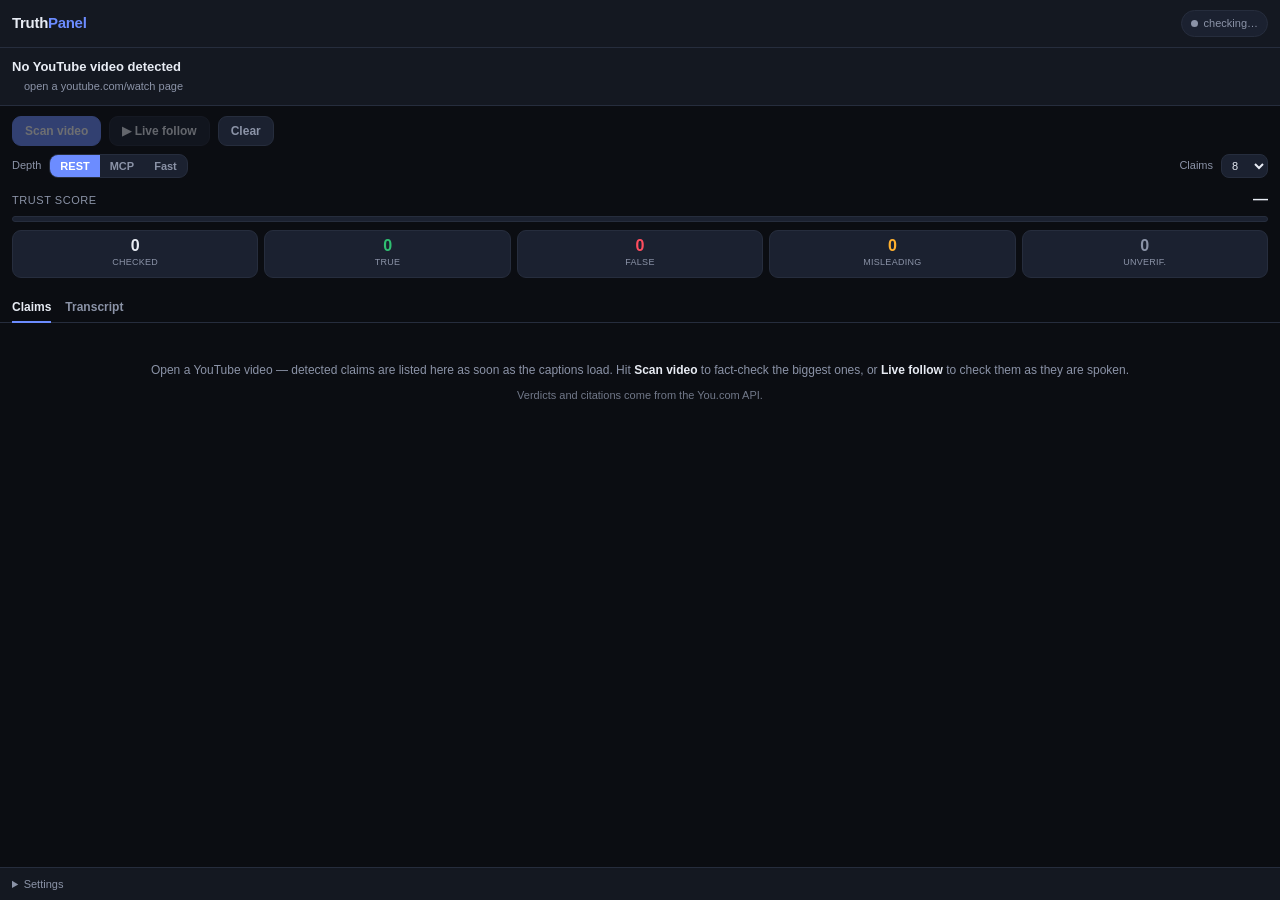
==== chrome-plugins/youtube-truth-panel/sidepanel.html @ b0e68883 "Merge YouTube Truth Panel chrome extension from upstream. Adds chrome-plugins/youtube-truth-panel wi" ====
<!DOCTYPE html>
<html lang="en">
  <head>
    <meta charset="UTF-8" />
    <meta name="viewport" content="width=device-width, initial-scale=1.0" />
    <title>YouTube Truth Panel</title>
    <link rel="stylesheet" href="sidepanel.css" />
  </head>
  <body>
    <header>
      <div class="logo">Truth<span>Panel</span></div>
      <div class="spacer"></div>
      <div class="pill" id="backendPill" title="Backend status">
        <span class="dot" id="backendDot"></span><span id="backendText">checking…</span>
      </div>
    </header>

    <section class="video">
      <div class="video-title" id="videoTitle">No YouTube video detected</div>
      <div class="video-meta">
        <span id="videoChannel"></span>
        <span class="sep" id="videoSep"></span>
        <span id="transcriptState">open a youtube.com/watch page</span>
      </div>
    </section>

    <section class="now" id="nowBox" hidden title="Jump to this line in the transcript">
      <span class="now-time" id="nowTime">0:00</span>
      <span class="now-text" id="nowText"></span>
    </section>

    <section class="controls">
      <button class="btn primary" id="scanBtn" disabled>Scan video</button>
      <button class="btn" id="liveBtn" disabled>▶ Live follow</button>
      <button class="btn ghost" id="clearBtn" title="Clear results">Clear</button>
    </section>

    <section class="row">
      <span class="hint">Depth</span>
      <div class="mode-toggle" id="modeToggle">
        <button data-mode="research" class="active" title="You.com Research API — grounded verdict + citations">REST</button>
        <button data-mode="mcp" title="You.com MCP server — same engine over Model Context Protocol">MCP</button>
        <button data-mode="search" title="You.com Search API — fast evidence, no synthesized verdict">Fast</button>
      </div>
      <div class="spacer"></div>
      <span class="hint">Claims</span>
      <select id="maxClaims" title="How many claims to check in a full scan">
        <option>5</option>
        <option selected>8</option>
        <option>12</option>
        <option>20</option>
      </select>
    </section>

    <section class="trust" id="trustBox">
      <div class="trust-head">
        <span class="trust-label">Trust score</span>
        <span class="trust-value" id="trustValue">—</span>
      </div>
      <div class="meter"><div class="meter-fill" id="trustFill"></div></div>
    </section>

    <section class="scoreboard">
      <div class="stat"><span class="stat-num" id="sChecked">0</span><span class="stat-label">Checked</span></div>
      <div class="stat true"><span class="stat-num" id="sTrue">0</span><span class="stat-label">True</span></div>
      <div class="stat false"><span class="stat-num" id="sFalse">0</span><span class="stat-label">False</span></div>
      <div class="stat misleading"><span class="stat-num" id="sMisleading">0</span><span class="stat-label">Misleading</span></div>
      <div class="stat unverified"><span class="stat-num" id="sUnverified">0</span><span class="stat-label">Unverif.</span></div>
    </section>

    <div class="progress" id="progress" hidden><div class="progress-fill" id="progressFill"></div></div>

    <nav class="tabs" id="tabs">
      <button data-tab="claims" class="active">Claims <span class="tab-count" id="claimCount"></span></button>
      <button data-tab="transcript">Transcript <span class="tab-count" id="lineCount"></span></button>
    </nav>

    <main class="cards" id="cards">
      <div class="empty-state" id="emptyState">
        Open a YouTube video — detected claims are listed here as soon as the
        captions load. Hit <strong>Scan video</strong> to fact-check the biggest ones,
        or <strong>Live follow</strong> to check them as they are spoken.
        <div class="empty-sub">Verdicts and citations come from the You.com API.</div>
      </div>
    </main>

    <main class="transcript" id="transcript" hidden></main>

    <details class="settings">
      <summary>Settings</summary>
      <label class="field">
        <span>Backend URL</span>
        <input type="text" id="endpoint" placeholder="http://127.0.0.1:8765" spellcheck="false" />
      </label>
      <label class="check">
        <input type="checkbox" id="smartExtract" />
        <span>Smart claim picking (uses You.com to choose claims — slower)</span>
      </label>
      <div class="settings-note">
        Start the backend with <code>YDC_API_KEY=… python3 server.py</code> in the extension folder.
      </div>
    </details>

    <script src="sidepanel.js"></script>
  </body>
</html>
---- chrome-plugins/youtube-truth-panel/sidepanel.css ----
/* Shares the LiveCheck palette from ../../you.com/index.html */
:root {
  --bg: #0b0d12;
  --panel: #141821;
  --panel-2: #1b2130;
  --line: #262d3d;
  --text: #e8ecf4;
  --muted: #8b93a7;
  --accent: #6c8cff;
  --true: #2fbf71;
  --false: #ff4d5e;
  --misleading: #ffb02e;
  --unverified: #8b93a7;
}

* { box-sizing: border-box; }

html, body { height: 100%; margin: 0; }

body {
  background: var(--bg);
  color: var(--text);
  font: 13px/1.5 -apple-system, BlinkMacSystemFont, "Segoe UI", Roboto, sans-serif;
  display: flex;
  flex-direction: column;
  overflow: hidden;
}

/* ---- header ---- */
header {
  display: flex; align-items: center; gap: 10px;
  padding: 10px 12px; border-bottom: 1px solid var(--line); background: var(--panel);
}
.logo { font-weight: 700; font-size: 15px; letter-spacing: -0.02em; }
.logo span { color: var(--accent); }
.spacer { flex: 1; }
.pill {
  display: inline-flex; align-items: center; gap: 6px;
  padding: 4px 9px; border-radius: 999px; font-size: 11px;
  background: var(--panel-2); border: 1px solid var(--line); color: var(--muted);
}
.dot { width: 7px; height: 7px; border-radius: 50%; background: var(--unverified); flex: none; }
.dot.ok { background: var(--true); }
.dot.bad { background: var(--false); }
.dot.busy { background: var(--accent); animation: pulse 1.2s infinite; }
@keyframes pulse { 0%,100% { opacity: 1; } 50% { opacity: .3; } }

/* ---- video header ---- */
.video { padding: 10px 12px; border-bottom: 1px solid var(--line); background: var(--panel); }
.video-title {
  font-size: 13px; font-weight: 600; line-height: 1.35;
  display: -webkit-box; -webkit-line-clamp: 2; -webkit-box-orient: vertical; overflow: hidden;
}
.video-meta { color: var(--muted); font-size: 11px; margin-top: 3px; display: flex; gap: 6px; }
.video-meta .sep:not(:empty)::before { content: "·"; }

/* ---- now playing ---- */
.now {
  display: flex; gap: 9px; align-items: flex-start; cursor: pointer;
  padding: 9px 12px; background: var(--panel-2); border-bottom: 1px solid var(--line);
}
.now[hidden] { display: none; }
.now:hover { background: #1f2637; }
.now-time { color: var(--accent); font-size: 10.5px; font-variant-numeric: tabular-nums; flex: none; padding-top: 2px; }
.now-text {
  font-size: 12.5px; line-height: 1.4; color: var(--text);
  display: -webkit-box; -webkit-line-clamp: 3; -webkit-box-orient: vertical; overflow: hidden;
}
.now.pulse .now-time { animation: pulse 1.2s infinite; }

/* Live mode reveals claims and transcript lines as the video reaches them. */
body.live-mode .card.future,
body.live-mode .line.future { display: none; }

/* ---- controls ---- */
.controls { display: flex; gap: 8px; padding: 10px 12px 4px; }
.row { display: flex; align-items: center; gap: 8px; padding: 4px 12px 10px; }

.btn {
  border: 1px solid var(--line); background: var(--panel-2); color: var(--text);
  padding: 7px 12px; border-radius: 9px; font-size: 12px; font-weight: 600;
  cursor: pointer; transition: .15s; white-space: nowrap;
}
.btn:hover:not(:disabled) { border-color: var(--accent); }
.btn.primary { background: var(--accent); border-color: var(--accent); color: #fff; }
.btn.live { background: var(--false); border-color: var(--false); color: #fff; }
.btn.ghost { color: var(--muted); }
.btn:disabled { opacity: .4; cursor: not-allowed; }

.mode-toggle { display: flex; background: var(--panel-2); border: 1px solid var(--line); border-radius: 9px; overflow: hidden; }
.mode-toggle button {
  border: 0; background: transparent; color: var(--muted);
  padding: 5px 10px; font-size: 11px; font-weight: 700; cursor: pointer;
}
.mode-toggle button.active { background: var(--accent); color: #fff; }
.hint { color: var(--muted); font-size: 11px; }

select {
  background: var(--panel-2); color: var(--text); border: 1px solid var(--line);
  border-radius: 8px; padding: 4px 6px; font-size: 11px;
}

/* ---- trust meter ---- */
.trust { padding: 0 12px 8px; }
.trust-head { display: flex; align-items: baseline; gap: 8px; }
.trust-label { color: var(--muted); font-size: 11px; text-transform: uppercase; letter-spacing: .05em; }
.trust-value { margin-left: auto; font-size: 15px; font-weight: 800; }
.meter { height: 6px; border-radius: 999px; background: var(--panel-2); border: 1px solid var(--line); overflow: hidden; margin-top: 6px; }
.meter-fill { height: 100%; width: 0; background: var(--unverified); transition: width .4s ease, background .4s ease; }

/* ---- scoreboard ---- */
.scoreboard { display: grid; grid-template-columns: repeat(5, 1fr); gap: 6px; padding: 0 12px 10px; }
.stat {
  display: flex; flex-direction: column; align-items: center; gap: 2px;
  background: var(--panel-2); border: 1px solid var(--line); border-radius: 9px; padding: 7px 2px;
}
.stat-num { font-size: 16px; font-weight: 800; line-height: 1; }
.stat-label { font-size: 9px; color: var(--muted); text-transform: uppercase; letter-spacing: .03em; }
.stat.true .stat-num { color: var(--true); }
.stat.false .stat-num { color: var(--false); }
.stat.misleading .stat-num { color: var(--misleading); }
.stat.unverified .stat-num { color: var(--unverified); }
.stat.bump { animation: bump .35s ease; }
@keyframes bump { 0% { transform: scale(1); } 40% { transform: scale(1.14); } 100% { transform: scale(1); } }

/* ---- progress ---- */
.progress { height: 2px; background: var(--panel-2); }
.progress-fill { height: 100%; width: 0; background: var(--accent); transition: width .3s ease; }

/* ---- tabs ---- */
.tabs { display: flex; gap: 14px; padding: 6px 12px 0; border-bottom: 1px solid var(--line); }
.tabs button {
  border: 0; background: transparent; color: var(--muted); cursor: pointer;
  padding: 6px 0 7px; font-size: 12px; font-weight: 600;
  border-bottom: 2px solid transparent; margin-bottom: -1px;
}
.tabs button:hover { color: var(--text); }
.tabs button.active { color: var(--text); border-bottom-color: var(--accent); }
.tab-count { color: var(--muted); font-weight: 500; font-size: 11px; }

/* ---- transcript ---- */
.transcript { flex: 1; min-height: 0; overflow-y: auto; padding: 8px 8px 20px; }
.transcript[hidden] { display: none; }
.line {
  display: flex; gap: 8px; padding: 5px 7px; border-radius: 7px;
  cursor: pointer; border-left: 2px solid transparent;
}
.line:hover { background: var(--panel-2); }
.line .t { color: var(--accent); font-size: 10.5px; font-variant-numeric: tabular-nums; flex: none; opacity: .75; padding-top: 1px; }
.line .txt { color: #c3cad9; font-size: 12px; line-height: 1.45; }
.line.claim { background: rgba(108,140,255,.06); border-left-color: rgba(108,140,255,.5); }
.line.claim .txt { color: var(--text); }
.line.active { background: rgba(108,140,255,.2); }
.line.active .txt { color: #fff; }
.line.TRUE { border-left-color: var(--true); }
.line.FALSE { border-left-color: var(--false); }
.line.MISLEADING { border-left-color: var(--misleading); }
.line.UNVERIFIED { border-left-color: var(--unverified); }

/* ---- cards ---- */
.cards { flex: 1; min-height: 0; overflow-y: auto; padding: 10px 12px 16px; display: flex; flex-direction: column; gap: 10px; }
.empty-state { color: var(--muted); text-align: center; margin-top: 28px; font-size: 12px; padding: 0 10px; }
.empty-state strong { color: var(--text); }
.empty-sub { margin-top: 8px; font-size: 11px; opacity: .8; }

.card {
  background: var(--panel-2); border: 1px solid var(--line); border-left: 3px solid var(--line);
  border-radius: 11px; padding: 11px; animation: rise .25s ease;
}
@keyframes rise { from { opacity: 0; transform: translateY(6px); } }
.card.TRUE { border-left-color: var(--true); }
.card.FALSE { border-left-color: var(--false); }
.card.MISLEADING { border-left-color: var(--misleading); }
.card.ERROR { border-left-color: var(--false); }

.card-top { display: flex; align-items: center; gap: 6px; margin-bottom: 7px; flex-wrap: wrap; }
.stamp {
  font-size: 11px; font-weight: 700; color: var(--accent); background: rgba(108,140,255,.12);
  border: 0; border-radius: 6px; padding: 3px 7px; cursor: pointer; font-variant-numeric: tabular-nums;
}
.stamp:hover { background: rgba(108,140,255,.24); }
.verdict {
  font-size: 10px; font-weight: 800; letter-spacing: .05em;
  padding: 3px 7px; border-radius: 6px; text-transform: uppercase;
}
.verdict.TRUE { background: rgba(47,191,113,.16); color: var(--true); }
.verdict.FALSE { background: rgba(255,77,94,.16); color: var(--false); }
.verdict.MISLEADING { background: rgba(255,176,46,.16); color: var(--misleading); }
.verdict.UNVERIFIED { background: rgba(139,147,167,.16); color: var(--unverified); }
.verdict.CHECKING, .verdict.QUEUED { background: rgba(108,140,255,.16); color: var(--accent); }
.verdict.ERROR { background: rgba(255,77,94,.16); color: var(--false); }
.verdict.NEW { background: transparent; color: var(--muted); border: 1px solid var(--line); }
.tag { font-size: 10px; color: var(--muted); }

.check-one {
  margin-left: auto; border: 1px solid var(--line); background: transparent; color: var(--accent);
  border-radius: 7px; padding: 3px 9px; font-size: 11px; font-weight: 700; cursor: pointer;
}
.check-one:hover { border-color: var(--accent); background: rgba(108,140,255,.1); }

.notice { color: var(--muted); text-align: center; margin-top: 26px; font-size: 12px; padding: 0 14px; }
.notice .btn { margin-top: 12px; }
.diag { margin-top: 14px; text-align: left; }
.diag summary { cursor: pointer; font-size: 11px; color: var(--muted); }
.diag summary:hover { color: var(--text); }
.diag-body {
  margin-top: 6px; padding: 8px; border-radius: 8px; background: var(--panel-2);
  border: 1px solid var(--line); color: var(--muted);
  font-family: ui-monospace, SFMono-Regular, Menlo, monospace; font-size: 10.5px;
  line-height: 1.5; white-space: pre-wrap; word-break: break-word;
}

.claim { font-size: 12.5px; font-weight: 500; line-height: 1.45; margin-bottom: 7px; }
.explain { color: #cdd3e0; font-size: 12px; margin-bottom: 8px; }
.sources { display: flex; flex-direction: column; gap: 3px; }
.sources a {
  color: var(--accent); text-decoration: none; font-size: 11px;
  white-space: nowrap; overflow: hidden; text-overflow: ellipsis;
}
.sources a:hover { text-decoration: underline; }

.spinner {
  width: 11px; height: 11px; border: 2px solid var(--line); border-top-color: var(--accent);
  border-radius: 50%; animation: spin .7s linear infinite; flex: none;
}
@keyframes spin { to { transform: rotate(360deg); } }

/* ---- settings ---- */
.settings { border-top: 1px solid var(--line); background: var(--panel); padding: 8px 12px; font-size: 11px; }
.settings summary { cursor: pointer; color: var(--muted); user-select: none; }
.settings summary:hover { color: var(--text); }
.field { display: flex; flex-direction: column; gap: 4px; margin: 10px 0; color: var(--muted); }
.field input {
  background: var(--panel-2); border: 1px solid var(--line); color: var(--text);
  border-radius: 8px; padding: 6px 8px; font-size: 11px;
}
.check { display: flex; align-items: flex-start; gap: 7px; color: var(--muted); margin-bottom: 8px; }
.check input { margin-top: 2px; }
.settings-note { color: var(--muted); opacity: .8; line-height: 1.5; }
.settings-note code { background: var(--panel-2); padding: 1px 5px; border-radius: 5px; font-size: 10px; }
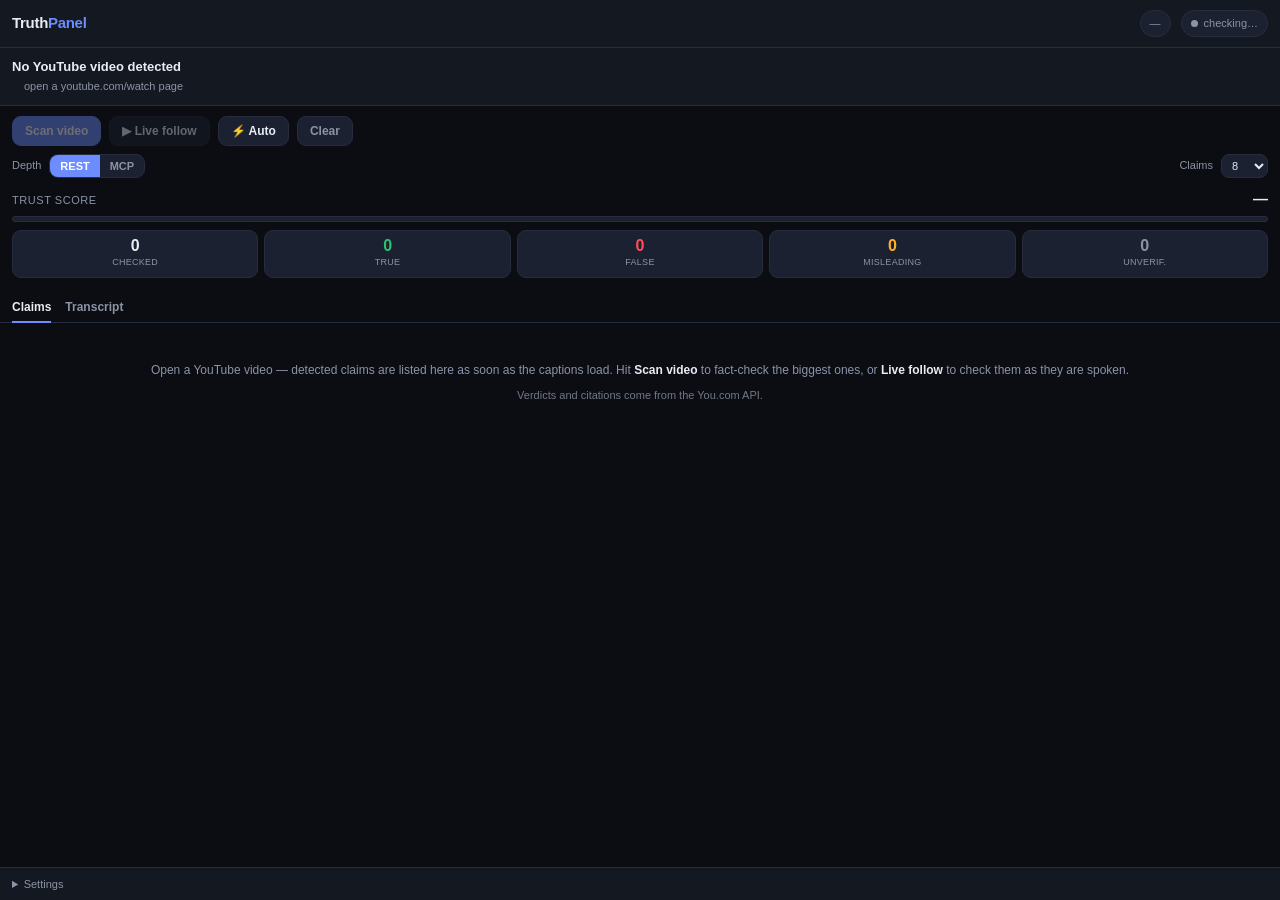
==== commit cfc636d5: "Merge upstream SimTheGreat/main with trusted-source filtering. Keep Auto, credits, and clean verdict" ====
--- a/chrome-plugins/youtube-truth-panel/sidepanel.html
+++ b/chrome-plugins/youtube-truth-panel/sidepanel.html
@@ -10,6 +10,9 @@
     <header>
       <div class="logo">Truth<span>Panel</span></div>
       <div class="spacer"></div>
+      <div class="pill credits" id="creditsPill" title="You.com credits remaining — click to refresh">
+        <span id="creditsText">—</span>
+      </div>
       <div class="pill" id="backendPill" title="Backend status">
         <span class="dot" id="backendDot"></span><span id="backendText">checking…</span>
       </div>
@@ -32,6 +35,7 @@
     <section class="controls">
       <button class="btn primary" id="scanBtn" disabled>Scan video</button>
       <button class="btn" id="liveBtn" disabled>▶ Live follow</button>
+      <button class="btn" id="autoBtn" title="Check every detected claim automatically as soon as a video's captions load — ignores the claim limit and spends credits without asking">⚡ Auto</button>
       <button class="btn ghost" id="clearBtn" title="Clear results">Clear</button>
     </section>
 
@@ -40,15 +44,15 @@
       <div class="mode-toggle" id="modeToggle">
         <button data-mode="research" class="active" title="You.com Research API — grounded verdict + citations">REST</button>
         <button data-mode="mcp" title="You.com MCP server — same engine over Model Context Protocol">MCP</button>
-        <button data-mode="search" title="You.com Search API — fast evidence, no synthesized verdict">Fast</button>
       </div>
       <div class="spacer"></div>
       <span class="hint">Claims</span>
-      <select id="maxClaims" title="How many claims to check in a full scan">
-        <option>5</option>
-        <option selected>8</option>
-        <option>12</option>
-        <option>20</option>
+      <select id="maxClaims" title="How many claims a scan checks (Auto always checks every one)">
+        <option value="5">5</option>
+        <option value="8" selected>8</option>
+        <option value="12">12</option>
+        <option value="20">20</option>
+        <option value="all">All</option>
       </select>
     </section>
 
--- a/chrome-plugins/youtube-truth-panel/sidepanel.css
+++ b/chrome-plugins/youtube-truth-panel/sidepanel.css
@@ -39,6 +39,10 @@
   padding: 4px 9px; border-radius: 999px; font-size: 11px;
   background: var(--panel-2); border: 1px solid var(--line); color: var(--muted);
 }
+.pill.credits { cursor: pointer; font-variant-numeric: tabular-nums; }
+.pill.credits:hover { border-color: var(--accent); color: var(--text); }
+.pill.credits.low { color: var(--misleading); border-color: rgba(255,176,46,.4); }
+.pill.credits.empty { color: var(--false); border-color: rgba(255,77,94,.45); }
 .dot { width: 7px; height: 7px; border-radius: 50%; background: var(--unverified); flex: none; }
 .dot.ok { background: var(--true); }
 .dot.bad { background: var(--false); }
@@ -84,6 +88,7 @@
 .btn:hover:not(:disabled) { border-color: var(--accent); }
 .btn.primary { background: var(--accent); border-color: var(--accent); color: #fff; }
 .btn.live { background: var(--false); border-color: var(--false); color: #fff; }
+.btn.on { background: rgba(108,140,255,.16); border-color: var(--accent); color: var(--accent); }
 .btn.ghost { color: var(--muted); }
 .btn:disabled { opacity: .4; cursor: not-allowed; }
 
@@ -212,12 +217,38 @@
 
 .claim { font-size: 12.5px; font-weight: 500; line-height: 1.45; margin-bottom: 7px; }
 .explain { color: #cdd3e0; font-size: 12px; margin-bottom: 8px; }
-.sources { display: flex; flex-direction: column; gap: 3px; }
+.sources { display: flex; flex-direction: column; gap: 6px; }
 .sources a {
   color: var(--accent); text-decoration: none; font-size: 11px;
-  white-space: nowrap; overflow: hidden; text-overflow: ellipsis;
+  white-space: nowrap; overflow: hidden; text-overflow: ellipsis; flex: 1;
 }
 .sources a:hover { text-decoration: underline; }
+.top-trust-badge {
+  display: inline-flex; align-items: center; gap: 6px;
+  background: rgba(47, 191, 113, 0.15); border: 1px solid var(--true);
+  color: var(--true); font-size: 10px; font-weight: 700;
+  padding: 3px 8px; border-radius: 6px;
+}
+.source-item {
+  display: flex; flex-wrap: wrap; align-items: center; gap: 6px;
+  padding: 6px 8px; border-radius: 8px; border: 1px solid var(--line);
+  background: rgba(255,255,255,0.02);
+}
+.source-item.level-0 { border-color: rgba(47, 191, 113, 0.35); background: rgba(47, 191, 113, 0.06); }
+.source-item.level-1 { border-color: rgba(108, 140, 255, 0.35); background: rgba(108, 140, 255, 0.06); }
+.source-item.level-3, .source-item.level-4 { border-color: rgba(255, 176, 46, 0.35); }
+.source-pill {
+  font-size: 9px; font-weight: 800; padding: 2px 6px; border-radius: 4px; flex: none;
+}
+.source-pill.level-0 { background: #2fbf71; color: #0b0d12; }
+.source-pill.level-1 { background: #6c8cff; color: #0b0d12; }
+.source-pill.level-2 { background: #38bdf8; color: #0b0d12; }
+.source-pill.level-3 { background: #ffb02e; color: #0b0d12; }
+.source-pill.level-4 { background: #ff4d5e; color: #fff; }
+.source-fact {
+  flex: 1 1 100%; font-size: 11px; color: #cdd3e0; line-height: 1.4;
+  border-left: 2px solid rgba(108,140,255,.4); padding-left: 7px; margin-top: 2px;
+}
 
 .spinner {
   width: 11px; height: 11px; border: 2px solid var(--line); border-top-color: var(--accent);
